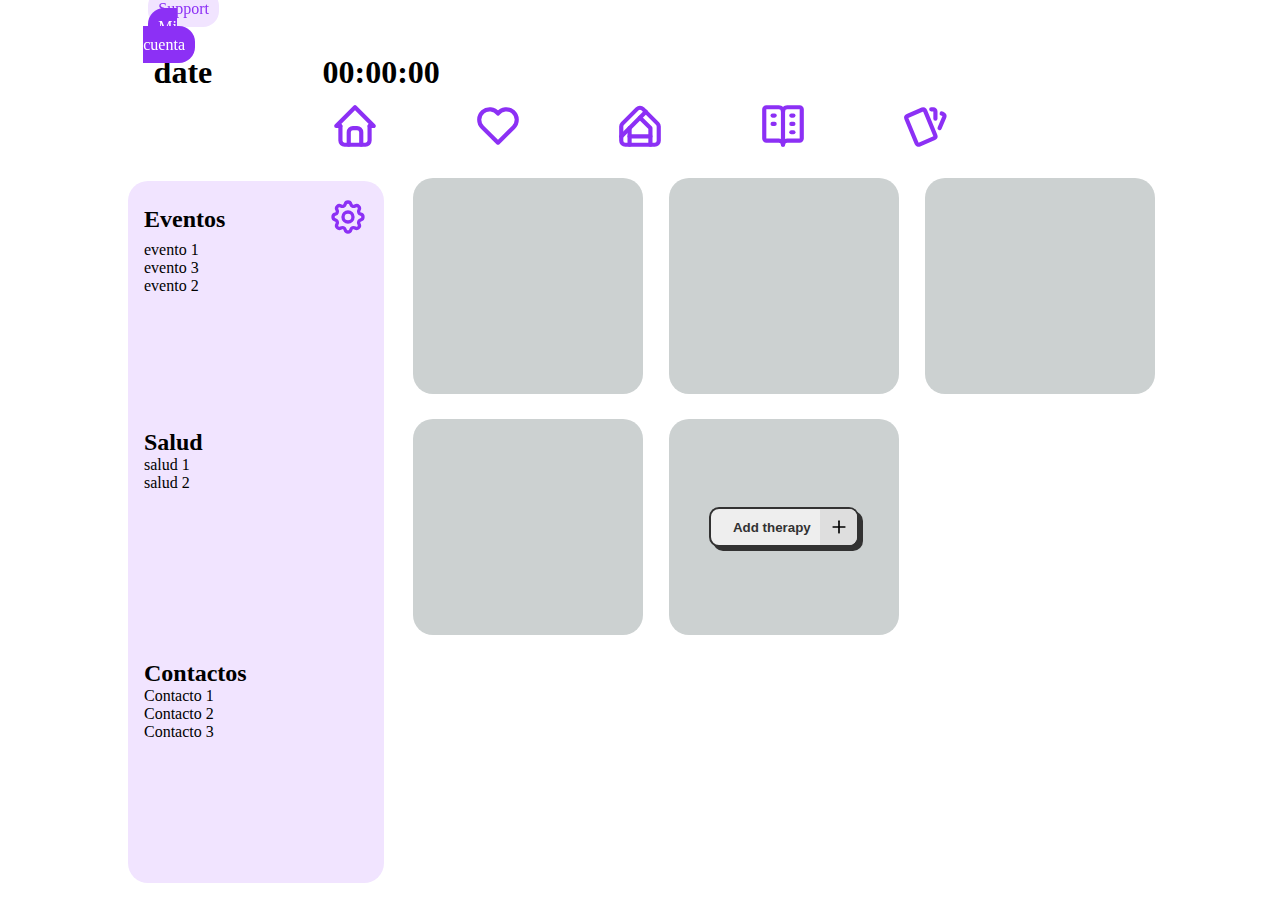
==== menu.html @ ac46926f "menu principal" ====
<!DOCTYPE html>
<html lang="en">
<head>
    <meta charset="UTF-8">
    <meta name="viewport" content="width=device-width, initial-scale=1.0">
    <title>Document</title>
    <link rel="stylesheet" href="css/menu.css">
</head>
<body>
    <header>
        <div class="logo">
            <p>
                <img src="https://hul.de/wp-content/uploads/sites/16/2021/04/loewensteinmedical_logo.png" alt=""
                width="100%">
            </p>
        </div>
        <div class="login">
            
            <a  href="#" class="one">Support</a>
            <a  href="#" class="two">Mi cuenta</a>
            
        </div>
    </header>



    <div class="container-clock">
        <p id="date">date</p>
        <h2 id="time">00:00:00</h2>
        <script src="/javascript/menu_clock.js"></script>
    </div>



    <nav>
        <div class="cont_nav">

            <a href="">
                    <svg xmlns="http://www.w3.org/2000/svg" class="icon icon-tabler icon-tabler-home" width="50" height="50" viewBox="0 0 24 24" stroke-width="2" stroke="#8C30F5" fill="none" stroke-linecap="round" stroke-linejoin="round">
                        <path stroke="none" d="M0 0h24v24H0z" fill="none"/>
                    <path d="M5 12l-2 0l9 -9l9 9l-2 0" />
                    <path d="M5 12v7a2 2 0 0 0 2 2h10a2 2 0 0 0 2 -2v-7" />
                    <path d="M9 21v-6a2 2 0 0 1 2 -2h2a2 2 0 0 1 2 2v6" />
                </svg>
            </a>
            
            
            <a href="">
                <svg xmlns="http://www.w3.org/2000/svg" class="icon icon-tabler icon-tabler-heart" width="50" height="50" viewBox="0 0 24 24" stroke-width="2" stroke="#8C30F5" fill="none" stroke-linecap="round" stroke-linejoin="round">
                    <path stroke="none" d="M0 0h24v24H0z" fill="none"/>
                    <path d="M19.5 12.572l-7.5 7.428l-7.5 -7.428a5 5 0 1 1 7.5 -6.566a5 5 0 1 1 7.5 6.572" />
                </svg>
            </a>


            <a href="">
                <svg xmlns="http://www.w3.org/2000/svg" class="icon icon-tabler icon-tabler-brand-google-home" width="50" height="50" viewBox="0 0 24 24" stroke-width="2" stroke="#8C30F5" fill="none" stroke-linecap="round" stroke-linejoin="round">
                    <path stroke="none" d="M0 0h24v24H0z" fill="none"/>
                    <path d="M19.072 21h-14.144a1.928 1.928 0 0 1 -1.928 -1.928v-6.857c0 -.512 .203 -1 .566 -1.365l7.07 -7.063a1.928 1.928 0 0 1 2.727 0l7.071 7.063c.363 .362 .566 .853 .566 1.365v6.857a1.928 1.928 0 0 1 -1.928 1.928z" />
                    <path d="M7 13v4h10v-4l-5 -5" />
                    <path d="M14.8 5.2l-11.8 11.8" />
                    <path d="M7 17v4" />
                    <path d="M17 17v4" />
                </svg>
            </a>
            
            
            <a href="">
                <svg xmlns="http://www.w3.org/2000/svg" class="icon icon-tabler icon-tabler-vocabulary" width="50" height="50" viewBox="0 0 24 24" stroke-width="2" stroke="#8C30F5" fill="none" stroke-linecap="round" stroke-linejoin="round">
                    <path stroke="none" d="M0 0h24v24H0z" fill="none"/>
                    <path d="M10 19h-6a1 1 0 0 1 -1 -1v-14a1 1 0 0 1 1 -1h6a2 2 0 0 1 2 2a2 2 0 0 1 2 -2h6a1 1 0 0 1 1 1v14a1 1 0 0 1 -1 1h-6a2 2 0 0 0 -2 2a2 2 0 0 0 -2 -2z" />
                    <path d="M12 5v16" />
                    <path d="M7 7h1" />
                    <path d="M7 11h1" />
                    <path d="M16 7h1" />
                    <path d="M16 11h1" />
                    <path d="M16 15h1" />
                </svg>
            </a>
            <a href="">
                <svg xmlns="http://www.w3.org/2000/svg" class="icon icon-tabler icon-tabler-cards" width="50" height="50" viewBox="0 0 24 24" stroke-width="2" stroke="#8C30F5" fill="none" stroke-linecap="round" stroke-linejoin="round">
                    <path stroke="none" d="M0 0h24v24H0z" fill="none"/>
                    <path d="M3.604 7.197l7.138 -3.109a.96 .96 0 0 1 1.27 .527l4.924 11.902a1 1 0 0 1 -.514 1.304l-7.137 3.109a.96 .96 0 0 1 -1.271 -.527l-4.924 -11.903a1 1 0 0 1 .514 -1.304z" />
                    <path d="M15 4h1a1 1 0 0 1 1 1v3.5" />
                    <path d="M20 6c.264 .112 .52 .217 .768 .315a1 1 0 0 1 .53 1.311l-2.298 5.374" />
                </svg>
            </a>
        </div>
    </nav>



    <div class="cont_body">
        <div class="cont_menu_main">

            <div class="cont_menu">
                <div class="content_menu">
                <div class="title">
                    <h2>Eventos</h2>
                    <a href="">
                        <svg xmlns="http://www.w3.org/2000/svg" class="icon icon-tabler icon-tabler-settings" width="40" height="40" viewBox="0 0 24 24" stroke-width="2" stroke="#8C30F5" fill="none" stroke-linecap="round" stroke-linejoin="round">
                            <path stroke="none" d="M0 0h24v24H0z" fill="none"/>
                            <path d="M10.325 4.317c.426 -1.756 2.924 -1.756 3.35 0a1.724 1.724 0 0 0 2.573 1.066c1.543 -.94 3.31 .826 2.37 2.37a1.724 1.724 0 0 0 1.065 2.572c1.756 .426 1.756 2.924 0 3.35a1.724 1.724 0 0 0 -1.066 2.573c.94 1.543 -.826 3.31 -2.37 2.37a1.724 1.724 0 0 0 -2.572 1.065c-.426 1.756 -2.924 1.756 -3.35 0a1.724 1.724 0 0 0 -2.573 -1.066c-1.543 .94 -3.31 -.826 -2.37 -2.37a1.724 1.724 0 0 0 -1.065 -2.572c-1.756 -.426 -1.756 -2.924 0 -3.35a1.724 1.724 0 0 0 1.066 -2.573c-.94 -1.543 .826 -3.31 2.37 -2.37c1 .608 2.296 .07 2.572 -1.065z" />
                            <path d="M9 12a3 3 0 1 0 6 0a3 3 0 0 0 -6 0" />
                          </svg>
                    </a>
                </div>
                <p>evento 1</p>
                <p>evento 3</p>
                <p>evento 2</p>
            </div>
            <div class="content_menu">
                <h2>Salud</h2>
                <p>salud 1</p>
                <p>salud 2</p>
            </div>
            <div class="content_menu">
                <h2>Contactos</h2>
                <p>Contacto 1</p>
                <p>Contacto 2</p>
                <p>Contacto 3</p>
            </div>
        </div>
    </div>
        <div class="cont_main">
            <div class="gallery" class="one"></div>
            <div class="gallery" class="two"></div>
            <div class="gallery" class="three"></div>
            <div class="gallery" class="four"></div>
            <div class="gallery" class="five">
                <button class="button" type="button">
                    <span class="button__text">Add therapy</span>
                    <span class="button__icon"><svg class="svg" fill="none" height="24" stroke="currentColor" stroke-linecap="round" stroke-linejoin="round" stroke-width="2" viewBox="0 0 24 24" width="24" xmlns="http://www.w3.org/2000/svg"><line x1="12" x2="12" y1="5" y2="19"></line><line x1="5" x2="19" y1="12" y2="12"></line></svg></span>
                </button>
            </div>
        </div>
    </div>
</body>
</html>
---- css/menu.css ----
:root {
    
    --morado: #8C30F5;
    --lila: #F1E4FF;
    --gris: #CCD1D1;
    --gris_claro: #F9FAFC;
    --blanco: #FFFFFF;
    --celeste: #E7F0F4;
    --negro: #18191F;
    

}
*{
    margin: 0;
    padding: 0;
}


/* INICIO logo y mi cuenta */

header{
    display: grid;
    grid-template-columns: 80% auto;
    align-items: center;
    position: fixed;
    height: 6vh;
    background-color: var(--blanco);
    /* border-bottom: 1px solid black; */
}
header .logo p{
    width: 10%;
    padding-left: 15%;
}

a{
    width: auto;
    margin: 5px;
    padding: 10px;
    text-decoration: none;
    border-radius: 1rem;
    color: var(--negro);
}

.one {
    background-color: var(--lila);
    color: var(--morado);
}

.two{
    background-color: var(--morado);
    color: var(--blanco);
}
/* FIN logo y mi cuenta */



/* INICIO reloj */
.container-clock{
    display: grid;
    grid-template-columns: 15% auto;
    align-items: center;
    padding-top: 6vh;
    text-align: start;
    padding-left: 12%;
    /* border-bottom: 1px solid black; */
}
.container-clock h2{
    font-size: 2rem;
    font-weight: 600;
}
.container-clock p{
    font-size: 2rem;
    font-weight: 600;
}
#time{margin: 0;}
#date{margin: 0;}
/* FIN reloj */



/* INICIO navegacion */
nav{
    width: 100%;
    display: flex;
    justify-content: center;
    /* border-bottom: 1px solid black; */
}
.cont_nav{
    width: 50%;
    display: flex;
    align-items: center;
    justify-content: space-between;
}
nav a{
    margin: 0;
}
/* FIN navegacion */



/* INICIO menu y cuerpo principal */
.cont_body{
    display: grid;
    grid-template-columns: 25% auto;
    padding: 0 10% 0 10%;
}
/* FIN menu  y cuerpo principal */


/* INICIO menu lateral */
.cont_menu{
    display: grid;
    background-color: var(--lila);
    grid-template-rows: 33% 33% auto;
    /* border: 1px solid black; */
    width: 100%;
    height: 78vh;
    border-radius: 20px;
}
.cont_menu_main{
    padding-top: 1rem;
}

.content_menu{
    padding: 1rem;
}
/* FIN menu lateral */

/* INICIO cuerpo principal */
.cont_main{
    display: flex;
    flex-wrap: wrap;
    align-content: flex-start;
    margin-left: 1rem;
    /* border: 1px solid black; */
    width: 100%;
    height: 80vh;
}

.gallery{
    display: flex;
    align-items: center;
    justify-content: center;
    margin: 0.8rem;
    width: 30%;
    height: 30%;
    border-radius: 20px;
    background-color: var(--gris);
}

.title{
    display: flex;
    align-items: center;
    justify-content: space-between;
}
.title a{
    margin: 0;
    padding: 0;
}
/* FIN cuerpo principal */

/* INICIO contenido de terapias */




/* INICIO imagenes de galeria */

.five{
    background-color: var(--morado);
}
/* FIN imgenes de galeria */




/* INICIO boton de agregar terapia */
.button {
    --main-focus: #2d8cf0;
    --font-color: #323232;
    --bg-color-sub: #dedede;
    --bg-color: #eee;
    --main-color: #323232;
    position: relative;
    width: 150px;
    height: 40px;
    cursor: pointer;
    display: flex;
    align-items: center;
    border: 2px solid var(--main-color);
    box-shadow: 4px 4px var(--main-color);
    background-color: var(--bg-color);
    border-radius: 10px;
    overflow: hidden;
}

.button, .button__icon, .button__text {
    transition: all 0.3s;
}

.button .button__text {
    transform: translateX(22px);
    color: var(--font-color);
    font-weight: 600;
}

.button .button__icon {
    position: absolute;
    transform: translateX(109px);
    height: 100%;
    width: 39px;
    background-color: var(--bg-color-sub);
    display: flex;
    align-items: center;
    justify-content: center;
}

.button .svg {
    width: 20px;
    fill: var(--main-color);}.button:hover {
    background: var(--bg-color);}.button:hover .button__text {
    color: transparent;}.button:hover .button__icon {
    width: 148px;
    transform: translateX(0);
}

.button:active {
    transform: translate(3px, 3px);
    box-shadow: 0px 0px var(--main-color);
}
  /* FIN boton de agregar terapia */


/* FIN contenido de terapias */
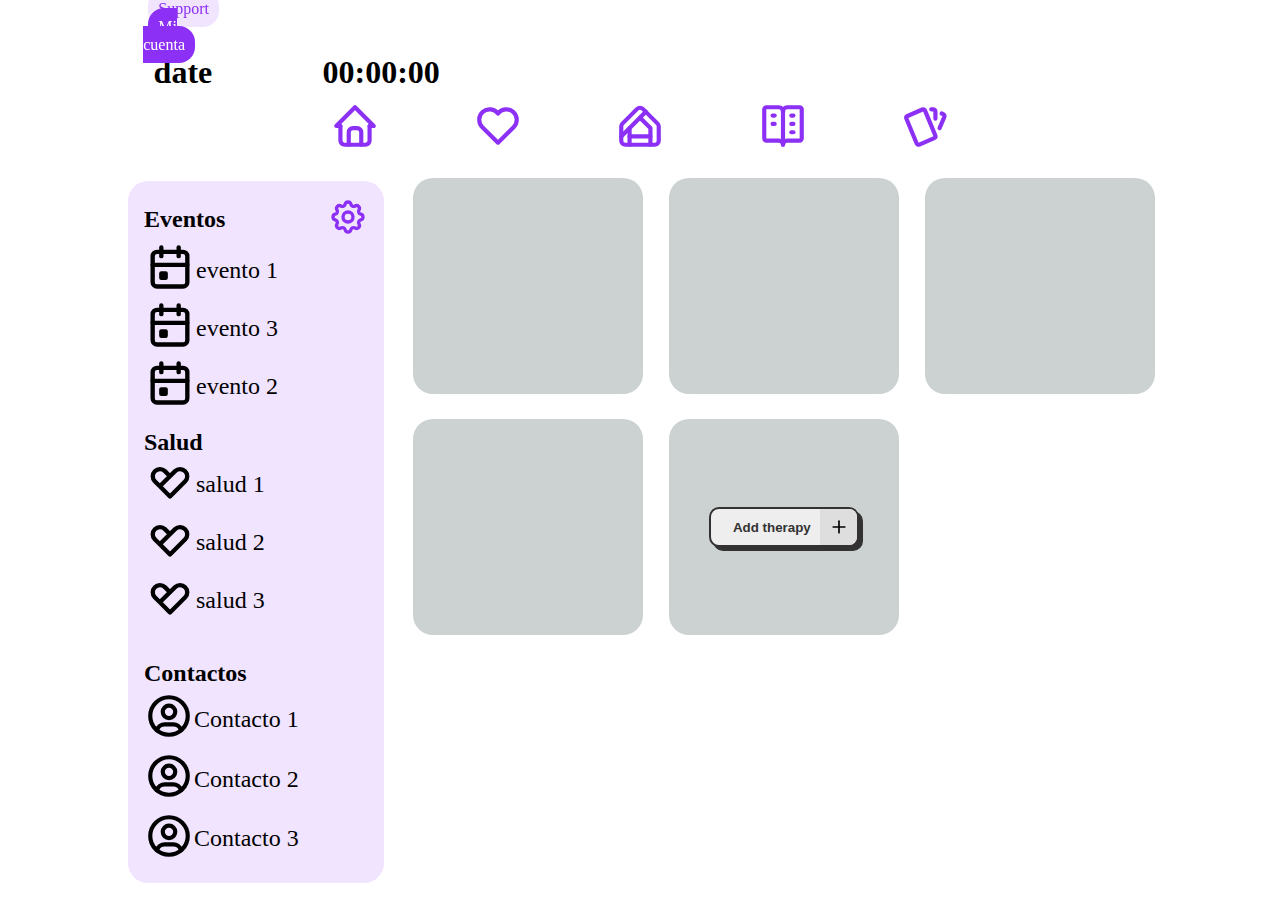
==== commit 316e6aa8: "menu lateral" ====
--- a/menu.html
+++ b/menu.html
@@ -95,30 +95,129 @@
 
             <div class="cont_menu">
                 <div class="content_menu">
-                <div class="title">
-                    <h2>Eventos</h2>
-                    <a href="">
-                        <svg xmlns="http://www.w3.org/2000/svg" class="icon icon-tabler icon-tabler-settings" width="40" height="40" viewBox="0 0 24 24" stroke-width="2" stroke="#8C30F5" fill="none" stroke-linecap="round" stroke-linejoin="round">
-                            <path stroke="none" d="M0 0h24v24H0z" fill="none"/>
-                            <path d="M10.325 4.317c.426 -1.756 2.924 -1.756 3.35 0a1.724 1.724 0 0 0 2.573 1.066c1.543 -.94 3.31 .826 2.37 2.37a1.724 1.724 0 0 0 1.065 2.572c1.756 .426 1.756 2.924 0 3.35a1.724 1.724 0 0 0 -1.066 2.573c.94 1.543 -.826 3.31 -2.37 2.37a1.724 1.724 0 0 0 -2.572 1.065c-.426 1.756 -2.924 1.756 -3.35 0a1.724 1.724 0 0 0 -2.573 -1.066c-1.543 .94 -3.31 -.826 -2.37 -2.37a1.724 1.724 0 0 0 -1.065 -2.572c-1.756 -.426 -1.756 -2.924 0 -3.35a1.724 1.724 0 0 0 1.066 -2.573c-.94 -1.543 .826 -3.31 2.37 -2.37c1 .608 2.296 .07 2.572 -1.065z" />
-                            <path d="M9 12a3 3 0 1 0 6 0a3 3 0 0 0 -6 0" />
-                          </svg>
-                    </a>
-                </div>
-                <p>evento 1</p>
-                <p>evento 3</p>
-                <p>evento 2</p>
-            </div>
+                    <div class="title">
+                        <h2>Eventos</h2>
+                        <a href="">
+                            <svg xmlns="http://www.w3.org/2000/svg" class="icon icon-tabler icon-tabler-settings" width="40" height="40" viewBox="0 0 24 24" stroke-width="2" stroke="#8C30F5" fill="none" stroke-linecap="round" stroke-linejoin="round">
+                                <path stroke="none" d="M0 0h24v24H0z" fill="none"/>
+                                <path d="M10.325 4.317c.426 -1.756 2.924 -1.756 3.35 0a1.724 1.724 0 0 0 2.573 1.066c1.543 -.94 3.31 .826 2.37 2.37a1.724 1.724 0 0 0 1.065 2.572c1.756 .426 1.756 2.924 0 3.35a1.724 1.724 0 0 0 -1.066 2.573c.94 1.543 -.826 3.31 -2.37 2.37a1.724 1.724 0 0 0 -2.572 1.065c-.426 1.756 -2.924 1.756 -3.35 0a1.724 1.724 0 0 0 -2.573 -1.066c-1.543 .94 -3.31 -.826 -2.37 -2.37a1.724 1.724 0 0 0 -1.065 -2.572c-1.756 -.426 -1.756 -2.924 0 -3.35a1.724 1.724 0 0 0 1.066 -2.573c-.94 -1.543 .826 -3.31 2.37 -2.37c1 .608 2.296 .07 2.572 -1.065z" />
+                                <path d="M9 12a3 3 0 1 0 6 0a3 3 0 0 0 -6 0" />
+                            </svg>
+                        </a>
+                    </div>
+                    <div class="content">
+                        <p>
+                            <svg xmlns="http://www.w3.org/2000/svg" class="icon icon-tabler icon-tabler-calendar-event" width="52" height="52" viewBox="0 0 24 24" stroke-width="2" stroke="#000000" fill="none" stroke-linecap="round" stroke-linejoin="round">
+                                <path stroke="none" d="M0 0h24v24H0z" fill="none"/>
+                                <path d="M4 5m0 2a2 2 0 0 1 2 -2h12a2 2 0 0 1 2 2v12a2 2 0 0 1 -2 2h-12a2 2 0 0 1 -2 -2z" />
+                                <path d="M16 3l0 4" />
+                                <path d="M8 3l0 4" />
+                                <path d="M4 11l16 0" />
+                                <path d="M8 15h2v2h-2z" />
+                            </svg>
+                        </p>
+                        <p>evento 1</p>
+                    </div>
+
+                    <div class="content">
+                        <p>
+                            <svg xmlns="http://www.w3.org/2000/svg" class="icon icon-tabler icon-tabler-calendar-event" width="52" height="52" viewBox="0 0 24 24" stroke-width="2" stroke="#000000" fill="none" stroke-linecap="round" stroke-linejoin="round">
+                                <path stroke="none" d="M0 0h24v24H0z" fill="none"/>
+                                <path d="M4 5m0 2a2 2 0 0 1 2 -2h12a2 2 0 0 1 2 2v12a2 2 0 0 1 -2 2h-12a2 2 0 0 1 -2 -2z" />
+                                <path d="M16 3l0 4" />
+                                <path d="M8 3l0 4" />
+                                <path d="M4 11l16 0" />
+                                <path d="M8 15h2v2h-2z" />
+                            </svg>
+                        </p>
+                        <p>evento 3</p>
+                    </div>
+
+                    <div class="content">
+                        <p>
+                            <svg xmlns="http://www.w3.org/2000/svg" class="icon icon-tabler icon-tabler-calendar-event" width="52" height="52" viewBox="0 0 24 24" stroke-width="2" stroke="#000000" fill="none" stroke-linecap="round" stroke-linejoin="round">
+                                <path stroke="none" d="M0 0h24v24H0z" fill="none"/>
+                                <path d="M4 5m0 2a2 2 0 0 1 2 -2h12a2 2 0 0 1 2 2v12a2 2 0 0 1 -2 2h-12a2 2 0 0 1 -2 -2z" />
+                                <path d="M16 3l0 4" />
+                                <path d="M8 3l0 4" />
+                                <path d="M4 11l16 0" />
+                                <path d="M8 15h2v2h-2z" />
+                            </svg>
+                        </p>
+                        <p>evento 2</p>
+                    </div>
+                </div>
+
             <div class="content_menu">
                 <h2>Salud</h2>
-                <p>salud 1</p>
-                <p>salud 2</p>
+                <div class="content">
+                    <p>
+                        <svg xmlns="http://www.w3.org/2000/svg" class="icon icon-tabler icon-tabler-brand-google-fit" width="52" height="52" viewBox="0 0 24 24" stroke-width="2" stroke="#000000" fill="none" stroke-linecap="round" stroke-linejoin="round">
+                            <path stroke="none" d="M0 0h24v24H0z" fill="none"/>
+                            <path d="M12 9.314l-2.343 -2.344a3.314 3.314 0 0 0 -4.686 4.686l2.343 2.344l4.686 4.686l7.03 -7.03a3.314 3.314 0 0 0 -4.687 -4.685l-7.03 7.029" />
+                        </svg>
+                    </p>
+                    <p>salud 1</p>
+                </div>
+
+                <div class="content">
+                    <p>
+                        <svg xmlns="http://www.w3.org/2000/svg" class="icon icon-tabler icon-tabler-brand-google-fit" width="52" height="52" viewBox="0 0 24 24" stroke-width="2" stroke="#000000" fill="none" stroke-linecap="round" stroke-linejoin="round">
+                            <path stroke="none" d="M0 0h24v24H0z" fill="none"/>
+                            <path d="M12 9.314l-2.343 -2.344a3.314 3.314 0 0 0 -4.686 4.686l2.343 2.344l4.686 4.686l7.03 -7.03a3.314 3.314 0 0 0 -4.687 -4.685l-7.03 7.029" />
+                        </svg>
+                    </p>
+                    <p>salud 2</p>
+                </div>
+                <div class="content">
+                    <p>
+                        <svg xmlns="http://www.w3.org/2000/svg" class="icon icon-tabler icon-tabler-brand-google-fit" width="52" height="52" viewBox="0 0 24 24" stroke-width="2" stroke="#000000" fill="none" stroke-linecap="round" stroke-linejoin="round">
+                            <path stroke="none" d="M0 0h24v24H0z" fill="none"/>
+                            <path d="M12 9.314l-2.343 -2.344a3.314 3.314 0 0 0 -4.686 4.686l2.343 2.344l4.686 4.686l7.03 -7.03a3.314 3.314 0 0 0 -4.687 -4.685l-7.03 7.029" />
+                        </svg>
+                    </p>
+                    <p>salud 3</p>
+                </div>
             </div>
+
+
             <div class="content_menu">
                 <h2>Contactos</h2>
-                <p>Contacto 1</p>
-                <p>Contacto 2</p>
-                <p>Contacto 3</p>
+                <div class="content">
+                    <p>
+                        <svg xmlns="http://www.w3.org/2000/svg" class="icon icon-tabler icon-tabler-user-circle" width="50" height="50" viewBox="0 0 24 24" stroke-width="2" stroke="#000000" fill="none" stroke-linecap="round" stroke-linejoin="round">
+                            <path stroke="none" d="M0 0h24v24H0z" fill="none"/>
+                            <path d="M12 12m-9 0a9 9 0 1 0 18 0a9 9 0 1 0 -18 0" />
+                            <path d="M12 10m-3 0a3 3 0 1 0 6 0a3 3 0 1 0 -6 0" />
+                            <path d="M6.168 18.849a4 4 0 0 1 3.832 -2.849h4a4 4 0 0 1 3.834 2.855" />
+                        </svg>
+                    </p>
+                    <p>Contacto 1</p>
+                </div>
+
+                <div class="content">
+                    <p>
+                        <svg xmlns="http://www.w3.org/2000/svg" class="icon icon-tabler icon-tabler-user-circle" width="50" height="50" viewBox="0 0 24 24" stroke-width="2" stroke="#000000" fill="none" stroke-linecap="round" stroke-linejoin="round">
+                            <path stroke="none" d="M0 0h24v24H0z" fill="none"/>
+                            <path d="M12 12m-9 0a9 9 0 1 0 18 0a9 9 0 1 0 -18 0" />
+                            <path d="M12 10m-3 0a3 3 0 1 0 6 0a3 3 0 1 0 -6 0" />
+                            <path d="M6.168 18.849a4 4 0 0 1 3.832 -2.849h4a4 4 0 0 1 3.834 2.855" />
+                        </svg>
+                    </p>
+                    <p>Contacto 2</p>
+                </div>
+
+                <div class="content">
+                    <p>
+                        <svg xmlns="http://www.w3.org/2000/svg" class="icon icon-tabler icon-tabler-user-circle" width="50" height="50" viewBox="0 0 24 24" stroke-width="2" stroke="#000000" fill="none" stroke-linecap="round" stroke-linejoin="round">
+                            <path stroke="none" d="M0 0h24v24H0z" fill="none"/>
+                            <path d="M12 12m-9 0a9 9 0 1 0 18 0a9 9 0 1 0 -18 0" />
+                            <path d="M12 10m-3 0a3 3 0 1 0 6 0a3 3 0 1 0 -6 0" />
+                            <path d="M6.168 18.849a4 4 0 0 1 3.832 -2.849h4a4 4 0 0 1 3.834 2.855" />
+                        </svg>
+                    </p>
+                    <p>Contacto 3</p>
+                </div>
             </div>
         </div>
     </div>
--- a/css/menu.css
+++ b/css/menu.css
@@ -20,7 +20,7 @@
 
 header{
     display: grid;
-    grid-template-columns: 80% auto;
+    grid-template-columns: 80% auto ;
     align-items: center;
     position: fixed;
     height: 6vh;
@@ -123,6 +123,17 @@
 
 .content_menu{
     padding: 1rem;
+    display: flex;
+    flex-direction: column;
+    justify-content: space-between;
+}
+.cont_menu p{
+    font-size: 1.5rem;
+}
+
+.content{
+    display: flex;
+    align-items: center;
 }
 /* FIN menu lateral */
 
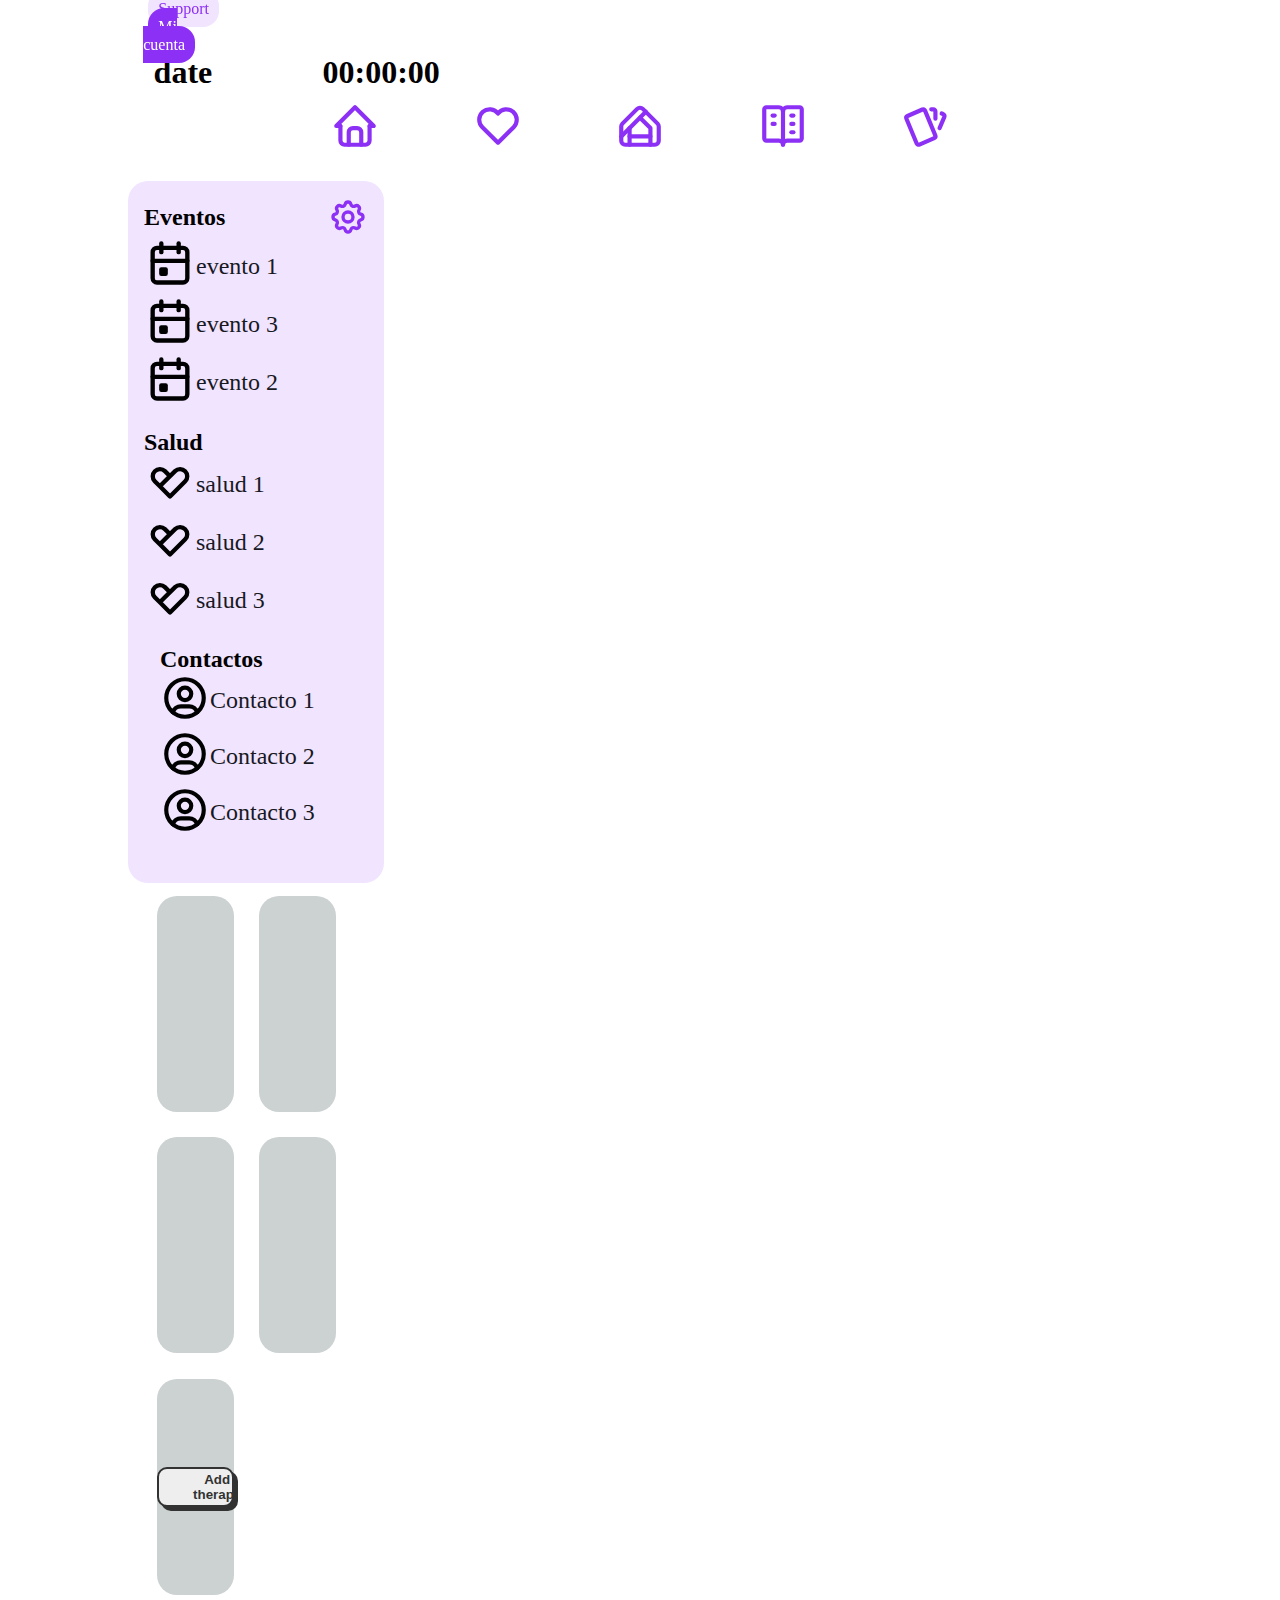
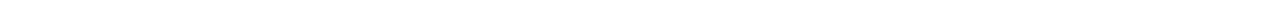
==== commit 09841460: "botones de menu" ====
--- a/menu.html
+++ b/menu.html
@@ -105,122 +105,149 @@
                             </svg>
                         </a>
                     </div>
-                    <div class="content">
-                        <p>
-                            <svg xmlns="http://www.w3.org/2000/svg" class="icon icon-tabler icon-tabler-calendar-event" width="52" height="52" viewBox="0 0 24 24" stroke-width="2" stroke="#000000" fill="none" stroke-linecap="round" stroke-linejoin="round">
-                                <path stroke="none" d="M0 0h24v24H0z" fill="none"/>
-                                <path d="M4 5m0 2a2 2 0 0 1 2 -2h12a2 2 0 0 1 2 2v12a2 2 0 0 1 -2 2h-12a2 2 0 0 1 -2 -2z" />
-                                <path d="M16 3l0 4" />
-                                <path d="M8 3l0 4" />
-                                <path d="M4 11l16 0" />
-                                <path d="M8 15h2v2h-2z" />
-                            </svg>
-                        </p>
-                        <p>evento 1</p>
-                    </div>
-
-                    <div class="content">
-                        <p>
-                            <svg xmlns="http://www.w3.org/2000/svg" class="icon icon-tabler icon-tabler-calendar-event" width="52" height="52" viewBox="0 0 24 24" stroke-width="2" stroke="#000000" fill="none" stroke-linecap="round" stroke-linejoin="round">
-                                <path stroke="none" d="M0 0h24v24H0z" fill="none"/>
-                                <path d="M4 5m0 2a2 2 0 0 1 2 -2h12a2 2 0 0 1 2 2v12a2 2 0 0 1 -2 2h-12a2 2 0 0 1 -2 -2z" />
-                                <path d="M16 3l0 4" />
-                                <path d="M8 3l0 4" />
-                                <path d="M4 11l16 0" />
-                                <path d="M8 15h2v2h-2z" />
-                            </svg>
-                        </p>
-                        <p>evento 3</p>
-                    </div>
-
-                    <div class="content">
-                        <p>
-                            <svg xmlns="http://www.w3.org/2000/svg" class="icon icon-tabler icon-tabler-calendar-event" width="52" height="52" viewBox="0 0 24 24" stroke-width="2" stroke="#000000" fill="none" stroke-linecap="round" stroke-linejoin="round">
-                                <path stroke="none" d="M0 0h24v24H0z" fill="none"/>
-                                <path d="M4 5m0 2a2 2 0 0 1 2 -2h12a2 2 0 0 1 2 2v12a2 2 0 0 1 -2 2h-12a2 2 0 0 1 -2 -2z" />
-                                <path d="M16 3l0 4" />
-                                <path d="M8 3l0 4" />
-                                <path d="M4 11l16 0" />
-                                <path d="M8 15h2v2h-2z" />
-                            </svg>
-                        </p>
-                        <p>evento 2</p>
-                    </div>
+
+
+
+                        <a href="#">
+                            <p>
+                                <svg xmlns="http://www.w3.org/2000/svg" class="icon icon-tabler icon-tabler-calendar-event" width="52" height="52" viewBox="0 0 24 24" stroke-width="2" stroke="#000000" fill="none" stroke-linecap="round" stroke-linejoin="round">
+                                    <path stroke="none" d="M0 0h24v24H0z" fill="none"/>
+                                    <path d="M4 5m0 2a2 2 0 0 1 2 -2h12a2 2 0 0 1 2 2v12a2 2 0 0 1 -2 2h-12a2 2 0 0 1 -2 -2z" />
+                                    <path d="M16 3l0 4" />
+                                    <path d="M8 3l0 4" />
+                                    <path d="M4 11l16 0" />
+                                    <path d="M8 15h2v2h-2z" />
+                                </svg>
+                            </p>
+                            <p>evento 1</p>
+                        </a>
+
+
+
+                        <a href="#">
+                            <p>
+                                <svg xmlns="http://www.w3.org/2000/svg" class="icon icon-tabler icon-tabler-calendar-event" width="52" height="52" viewBox="0 0 24 24" stroke-width="2" stroke="#000000" fill="none" stroke-linecap="round" stroke-linejoin="round">
+                                    <path stroke="none" d="M0 0h24v24H0z" fill="none"/>
+                                    <path d="M4 5m0 2a2 2 0 0 1 2 -2h12a2 2 0 0 1 2 2v12a2 2 0 0 1 -2 2h-12a2 2 0 0 1 -2 -2z" />
+                                    <path d="M16 3l0 4" />
+                                    <path d="M8 3l0 4" />
+                                    <path d="M4 11l16 0" />
+                                    <path d="M8 15h2v2h-2z" />
+                                </svg>
+                            </p>
+                            <p>evento 3</p>
+                        </a>
+
+
+
+                        <a href="#">
+
+                            <p>
+                                <svg xmlns="http://www.w3.org/2000/svg" class="icon icon-tabler icon-tabler-calendar-event" width="52" height="52" viewBox="0 0 24 24" stroke-width="2" stroke="#000000" fill="none" stroke-linecap="round" stroke-linejoin="round">
+                                    <path stroke="none" d="M0 0h24v24H0z" fill="none"/>
+                                    <path d="M4 5m0 2a2 2 0 0 1 2 -2h12a2 2 0 0 1 2 2v12a2 2 0 0 1 -2 2h-12a2 2 0 0 1 -2 -2z" />
+                                    <path d="M16 3l0 4" />
+                                    <path d="M8 3l0 4" />
+                                    <path d="M4 11l16 0" />
+                                    <path d="M8 15h2v2h-2z" />
+                                </svg>
+                            </p>
+                            <p>evento 2</p>
+                        </a>
+
+
                 </div>
 
             <div class="content_menu">
                 <h2>Salud</h2>
+                    <a href="#">
+
+                        <p>
+                            <svg xmlns="http://www.w3.org/2000/svg" class="icon icon-tabler icon-tabler-brand-google-fit" width="52" height="52" viewBox="0 0 24 24" stroke-width="2" stroke="#000000" fill="none" stroke-linecap="round" stroke-linejoin="round">
+                                <path stroke="none" d="M0 0h24v24H0z" fill="none"/>
+                                <path d="M12 9.314l-2.343 -2.344a3.314 3.314 0 0 0 -4.686 4.686l2.343 2.344l4.686 4.686l7.03 -7.03a3.314 3.314 0 0 0 -4.687 -4.685l-7.03 7.029" />
+                            </svg>
+                        </p>
+                        <p>salud 1</p>
+                    </a>
+
+
+
+                    <a href="#">
+
+                        <p>
+                            <svg xmlns="http://www.w3.org/2000/svg" class="icon icon-tabler icon-tabler-brand-google-fit" width="52" height="52" viewBox="0 0 24 24" stroke-width="2" stroke="#000000" fill="none" stroke-linecap="round" stroke-linejoin="round">
+                                <path stroke="none" d="M0 0h24v24H0z" fill="none"/>
+                                <path d="M12 9.314l-2.343 -2.344a3.314 3.314 0 0 0 -4.686 4.686l2.343 2.344l4.686 4.686l7.03 -7.03a3.314 3.314 0 0 0 -4.687 -4.685l-7.03 7.029" />
+                            </svg>
+                        </p>
+                        <p>salud 2</p>
+                    </a>
+
+
+
                 <div class="content">
-                    <p>
-                        <svg xmlns="http://www.w3.org/2000/svg" class="icon icon-tabler icon-tabler-brand-google-fit" width="52" height="52" viewBox="0 0 24 24" stroke-width="2" stroke="#000000" fill="none" stroke-linecap="round" stroke-linejoin="round">
-                            <path stroke="none" d="M0 0h24v24H0z" fill="none"/>
-                            <path d="M12 9.314l-2.343 -2.344a3.314 3.314 0 0 0 -4.686 4.686l2.343 2.344l4.686 4.686l7.03 -7.03a3.314 3.314 0 0 0 -4.687 -4.685l-7.03 7.029" />
-                        </svg>
-                    </p>
-                    <p>salud 1</p>
-                </div>
-
-                <div class="content">
-                    <p>
-                        <svg xmlns="http://www.w3.org/2000/svg" class="icon icon-tabler icon-tabler-brand-google-fit" width="52" height="52" viewBox="0 0 24 24" stroke-width="2" stroke="#000000" fill="none" stroke-linecap="round" stroke-linejoin="round">
-                            <path stroke="none" d="M0 0h24v24H0z" fill="none"/>
-                            <path d="M12 9.314l-2.343 -2.344a3.314 3.314 0 0 0 -4.686 4.686l2.343 2.344l4.686 4.686l7.03 -7.03a3.314 3.314 0 0 0 -4.687 -4.685l-7.03 7.029" />
-                        </svg>
-                    </p>
-                    <p>salud 2</p>
-                </div>
-                <div class="content">
-                    <p>
-                        <svg xmlns="http://www.w3.org/2000/svg" class="icon icon-tabler icon-tabler-brand-google-fit" width="52" height="52" viewBox="0 0 24 24" stroke-width="2" stroke="#000000" fill="none" stroke-linecap="round" stroke-linejoin="round">
-                            <path stroke="none" d="M0 0h24v24H0z" fill="none"/>
-                            <path d="M12 9.314l-2.343 -2.344a3.314 3.314 0 0 0 -4.686 4.686l2.343 2.344l4.686 4.686l7.03 -7.03a3.314 3.314 0 0 0 -4.687 -4.685l-7.03 7.029" />
-                        </svg>
-                    </p>
-                    <p>salud 3</p>
-                </div>
+                    <a href="#">
+
+                        <p>
+                            <svg xmlns="http://www.w3.org/2000/svg" class="icon icon-tabler icon-tabler-brand-google-fit" width="52" height="52" viewBox="0 0 24 24" stroke-width="2" stroke="#000000" fill="none" stroke-linecap="round" stroke-linejoin="round">
+                                <path stroke="none" d="M0 0h24v24H0z" fill="none"/>
+                                <path d="M12 9.314l-2.343 -2.344a3.314 3.314 0 0 0 -4.686 4.686l2.343 2.344l4.686 4.686l7.03 -7.03a3.314 3.314 0 0 0 -4.687 -4.685l-7.03 7.029" />
+                            </svg>
+                        </p>
+                        <p>salud 3</p>
+                    </a>
             </div>
 
 
             <div class="content_menu">
                 <h2>Contactos</h2>
-                <div class="content">
-                    <p>
-                        <svg xmlns="http://www.w3.org/2000/svg" class="icon icon-tabler icon-tabler-user-circle" width="50" height="50" viewBox="0 0 24 24" stroke-width="2" stroke="#000000" fill="none" stroke-linecap="round" stroke-linejoin="round">
-                            <path stroke="none" d="M0 0h24v24H0z" fill="none"/>
-                            <path d="M12 12m-9 0a9 9 0 1 0 18 0a9 9 0 1 0 -18 0" />
-                            <path d="M12 10m-3 0a3 3 0 1 0 6 0a3 3 0 1 0 -6 0" />
-                            <path d="M6.168 18.849a4 4 0 0 1 3.832 -2.849h4a4 4 0 0 1 3.834 2.855" />
-                        </svg>
-                    </p>
-                    <p>Contacto 1</p>
-                </div>
-
-                <div class="content">
-                    <p>
-                        <svg xmlns="http://www.w3.org/2000/svg" class="icon icon-tabler icon-tabler-user-circle" width="50" height="50" viewBox="0 0 24 24" stroke-width="2" stroke="#000000" fill="none" stroke-linecap="round" stroke-linejoin="round">
-                            <path stroke="none" d="M0 0h24v24H0z" fill="none"/>
-                            <path d="M12 12m-9 0a9 9 0 1 0 18 0a9 9 0 1 0 -18 0" />
-                            <path d="M12 10m-3 0a3 3 0 1 0 6 0a3 3 0 1 0 -6 0" />
-                            <path d="M6.168 18.849a4 4 0 0 1 3.832 -2.849h4a4 4 0 0 1 3.834 2.855" />
-                        </svg>
-                    </p>
-                    <p>Contacto 2</p>
-                </div>
-
-                <div class="content">
-                    <p>
-                        <svg xmlns="http://www.w3.org/2000/svg" class="icon icon-tabler icon-tabler-user-circle" width="50" height="50" viewBox="0 0 24 24" stroke-width="2" stroke="#000000" fill="none" stroke-linecap="round" stroke-linejoin="round">
-                            <path stroke="none" d="M0 0h24v24H0z" fill="none"/>
-                            <path d="M12 12m-9 0a9 9 0 1 0 18 0a9 9 0 1 0 -18 0" />
-                            <path d="M12 10m-3 0a3 3 0 1 0 6 0a3 3 0 1 0 -6 0" />
-                            <path d="M6.168 18.849a4 4 0 0 1 3.832 -2.849h4a4 4 0 0 1 3.834 2.855" />
-                        </svg>
-                    </p>
-                    <p>Contacto 3</p>
-                </div>
+                    <a href="#">
+                        <p>
+                            <svg xmlns="http://www.w3.org/2000/svg" class="icon icon-tabler icon-tabler-user-circle" width="50" height="50" viewBox="0 0 24 24" stroke-width="2" stroke="#000000" fill="none" stroke-linecap="round" stroke-linejoin="round">
+                                <path stroke="none" d="M0 0h24v24H0z" fill="none"/>
+                                <path d="M12 12m-9 0a9 9 0 1 0 18 0a9 9 0 1 0 -18 0" />
+                                <path d="M12 10m-3 0a3 3 0 1 0 6 0a3 3 0 1 0 -6 0" />
+                                <path d="M6.168 18.849a4 4 0 0 1 3.832 -2.849h4a4 4 0 0 1 3.834 2.855" />
+                            </svg>
+                        </p>
+                        <p>Contacto 1</p>
+                    </a>
+
+
+
+                    <a href="#">
+                        <p>
+                            <svg xmlns="http://www.w3.org/2000/svg" class="icon icon-tabler icon-tabler-user-circle" width="50" height="50" viewBox="0 0 24 24" stroke-width="2" stroke="#000000" fill="none" stroke-linecap="round" stroke-linejoin="round">
+                                <path stroke="none" d="M0 0h24v24H0z" fill="none"/>
+                                <path d="M12 12m-9 0a9 9 0 1 0 18 0a9 9 0 1 0 -18 0" />
+                                <path d="M12 10m-3 0a3 3 0 1 0 6 0a3 3 0 1 0 -6 0" />
+                                <path d="M6.168 18.849a4 4 0 0 1 3.832 -2.849h4a4 4 0 0 1 3.834 2.855" />
+                            </svg>
+                        </p>
+                        <p>Contacto 2</p>
+                    </a>
+
+
+
+                    <a href="#">
+
+                        <p>
+                            <svg xmlns="http://www.w3.org/2000/svg" class="icon icon-tabler icon-tabler-user-circle" width="50" height="50" viewBox="0 0 24 24" stroke-width="2" stroke="#000000" fill="none" stroke-linecap="round" stroke-linejoin="round">
+                                <path stroke="none" d="M0 0h24v24H0z" fill="none"/>
+                                <path d="M12 12m-9 0a9 9 0 1 0 18 0a9 9 0 1 0 -18 0" />
+                                <path d="M12 10m-3 0a3 3 0 1 0 6 0a3 3 0 1 0 -6 0" />
+                                <path d="M6.168 18.849a4 4 0 0 1 3.832 -2.849h4a4 4 0 0 1 3.834 2.855" />
+                            </svg>
+                        </p>
+                        <p>Contacto 3</p>
+                    </a>
             </div>
         </div>
     </div>
+
+
+
         <div class="cont_main">
             <div class="gallery" class="one"></div>
             <div class="gallery" class="two"></div>
--- a/css/menu.css
+++ b/css/menu.css
@@ -132,6 +132,12 @@
 }
 
 .content{
+    display: flex;
+    align-items: center;
+}
+.content_menu a{
+    margin: 0;
+    padding: 0;
     display: flex;
     align-items: center;
 }
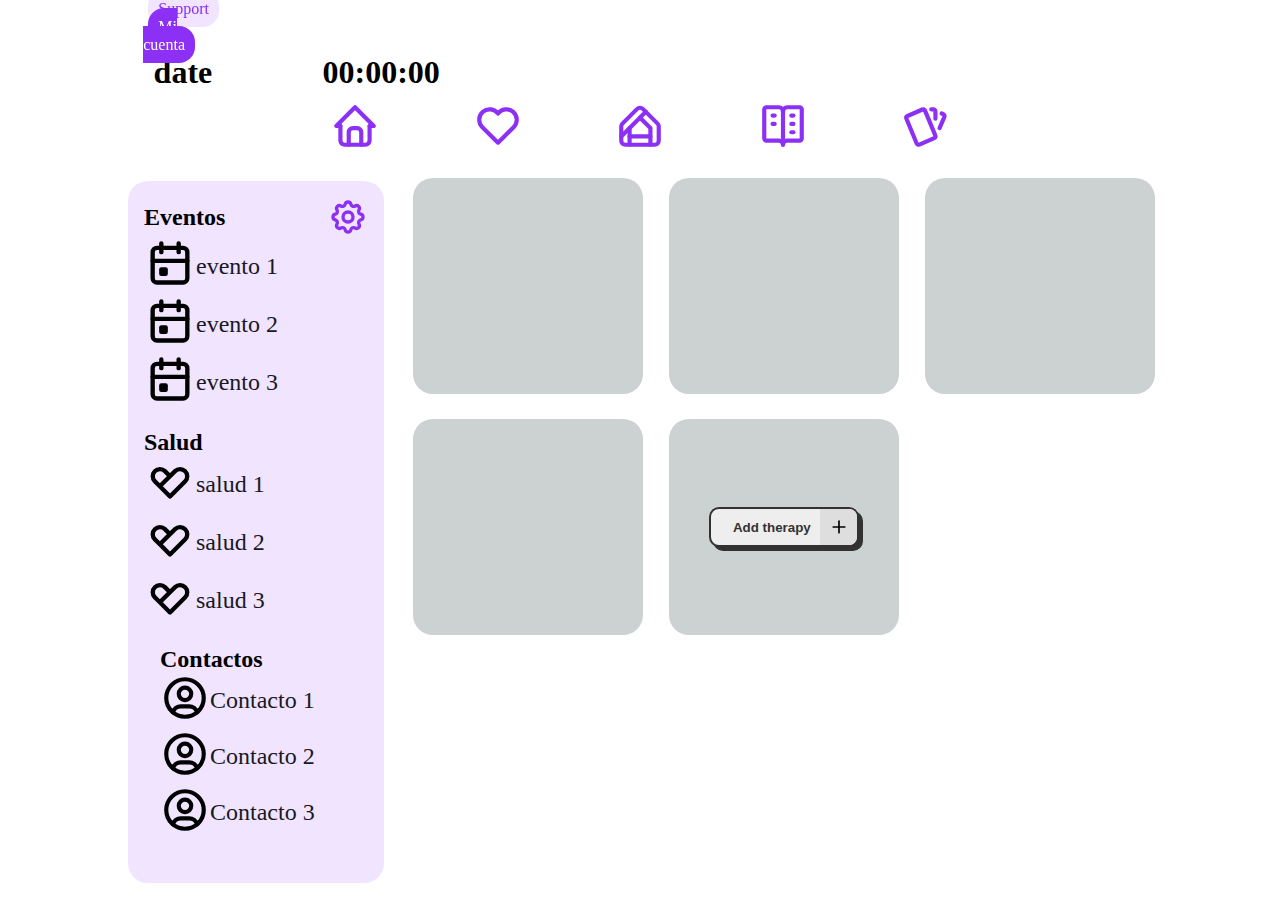
==== commit 21bd0914: "registro de paciente" ====
--- a/menu.html
+++ b/menu.html
@@ -135,7 +135,7 @@
                                     <path d="M8 15h2v2h-2z" />
                                 </svg>
                             </p>
-                            <p>evento 3</p>
+                            <p>evento 2</p>
                         </a>
 
 
@@ -152,7 +152,7 @@
                                     <path d="M8 15h2v2h-2z" />
                                 </svg>
                             </p>
-                            <p>evento 2</p>
+                            <p>evento 3</p>
                         </a>
 
 
@@ -160,7 +160,7 @@
 
             <div class="content_menu">
                 <h2>Salud</h2>
-                    <a href="#">
+                    <a href="/html/patient_record.html">
 
                         <p>
                             <svg xmlns="http://www.w3.org/2000/svg" class="icon icon-tabler icon-tabler-brand-google-fit" width="52" height="52" viewBox="0 0 24 24" stroke-width="2" stroke="#000000" fill="none" stroke-linecap="round" stroke-linejoin="round">
@@ -173,7 +173,7 @@
 
 
 
-                    <a href="#">
+                    <a href="/html/patient_record.html">
 
                         <p>
                             <svg xmlns="http://www.w3.org/2000/svg" class="icon icon-tabler icon-tabler-brand-google-fit" width="52" height="52" viewBox="0 0 24 24" stroke-width="2" stroke="#000000" fill="none" stroke-linecap="round" stroke-linejoin="round">
@@ -187,7 +187,7 @@
 
 
                 <div class="content">
-                    <a href="#">
+                    <a href="/html/patient_record.html">
 
                         <p>
                             <svg xmlns="http://www.w3.org/2000/svg" class="icon icon-tabler icon-tabler-brand-google-fit" width="52" height="52" viewBox="0 0 24 24" stroke-width="2" stroke="#000000" fill="none" stroke-linecap="round" stroke-linejoin="round">
@@ -231,7 +231,6 @@
 
 
                     <a href="#">
-
                         <p>
                             <svg xmlns="http://www.w3.org/2000/svg" class="icon icon-tabler icon-tabler-user-circle" width="50" height="50" viewBox="0 0 24 24" stroke-width="2" stroke="#000000" fill="none" stroke-linecap="round" stroke-linejoin="round">
                                 <path stroke="none" d="M0 0h24v24H0z" fill="none"/>
@@ -242,6 +241,7 @@
                         </p>
                         <p>Contacto 3</p>
                     </a>
+                </div>
             </div>
         </div>
     </div>
--- a/css/menu.css
+++ b/css/menu.css
@@ -112,7 +112,6 @@
     display: grid;
     background-color: var(--lila);
     grid-template-rows: 33% 33% auto;
-    /* border: 1px solid black; */
     width: 100%;
     height: 78vh;
     border-radius: 20px;
